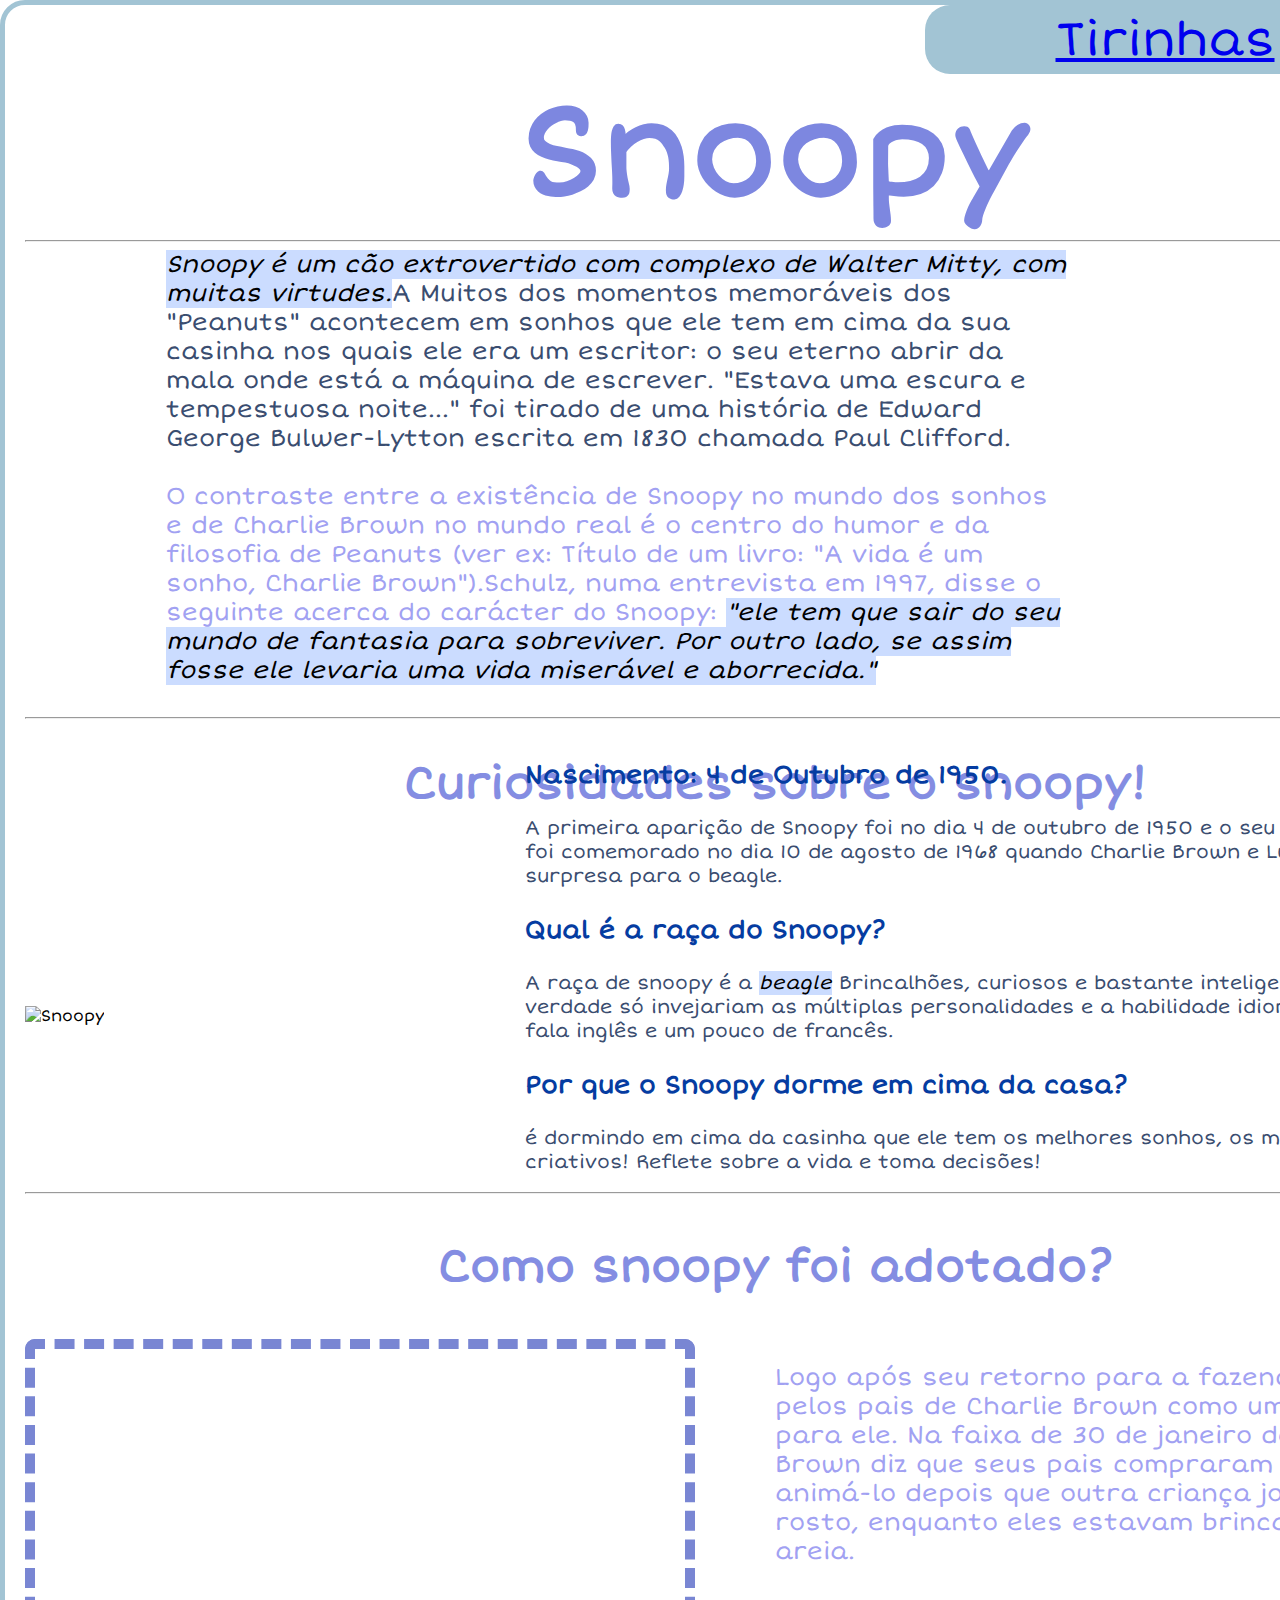
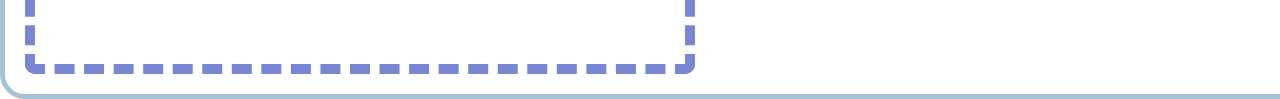
==== copia.html @ 2a8f47b4 "uykkfkudt" ====
<!DOCTYPE html>
<html lang="pt-br" >
   <head>
      <meta charset="UTF-8">
      <meta name="viewport" content="width=device-width, initial,scale= 1.0">
      <link rel="icon" type="image/x-icon" href= "/imagens/favicon.jpg">
      <link rel="stylesheet" type ="text/css" href="/html 1/style.css">

      <title>
       Snoopy
      </title>
   </head> 
   <body>
    <nav>
      <ul>
        <li><a href="/html 1/pagina3.html">Tirinhas</a></li>
      </ul>
    </nav>
    <header style="text-align: center; color:  rgb(125, 135, 224);">
     <b>Snoopy</b>
   </header>
<hr>
   <main>
    <section class="controle-artigos">
      <article style="font-size: 150% ;  color: rgb(58, 77, 112);">
       <mark style="background-color: rgb(203, 220, 255);"><i> Snoopy é um cão extrovertido com complexo de Walter Mitty, com muitas virtudes.</i></mark>A Muitos dos momentos memoráveis dos "Peanuts" acontecem em sonhos que ele tem em cima da sua casinha nos quais ele era um escritor: o seu eterno abrir da mala onde está a máquina de escrever. "Estava uma escura e tempestuosa noite..." foi tirado de uma história de Edward George Bulwer-Lytton escrita em 1830 chamada Paul Clifford. 
    </article>
      <article>
       <p>O contraste entre a existência de Snoopy no mundo dos sonhos e de Charlie Brown no mundo real é o centro do humor e da filosofia de Peanuts (ver ex: Título de um livro: "A vida é um sonho, Charlie Brown").Schulz, numa entrevista em 1997, disse o seguinte acerca do carácter do Snoopy: <mark style="background-color:  rgb(203, 220, 255);"> <i>"ele tem que sair do seu mundo de fantasia para sobreviver. Por outro lado, se assim fosse ele levaria uma vida miserável e aborrecida."</i></mark></p>
    </article>
    </section>
    <aside>
      <img src="https://img1.picmix.com/output/stamp/normal/5/0/3/8/1848305_17e09.png">
    </aside>
    </main>
   

      
    <hr>
     <h2 style=" color: rgb(132, 141, 226);"> Curiosidades sobre o snoopy!</h2>
    <div class= "agrupador";>
     <div class="imagem-destaque">
      <img alt="Snoopy" title="Snoopy" src="https://comosercool.wordpress.com/wp-content/uploads/2012/02/snoopy.jpg?w=450">  
   </div>
      <div class="conteudo">
       <p style="font-size: 159%; color: rgb(5, 60, 161);">
        <b>Nascimento: 4 de Outubro de 1950.</b>
       </p>
    <p style="font-size: 120%; color: rgb(58, 77, 112);">
      A primeira aparição de Snoopy foi no dia 4 de outubro de 1950 e o seu primeiro aniversário foi comemorado no dia 10 de agosto de 1968 quando Charlie Brown e Lucy fizeram uma festa surpresa para o beagle.
    </p>
    <p style="font-size: 159%; color: rgb(5, 60, 161);" >
     <b> Qual é a raça do Snoopy?</b>
    </p>
    <p style="font-size: 120%; color: rgb(58, 77, 112);">
      A raça de snoopy é a <mark style="background-color: rgb(203, 220, 255);"> <i>beagle</mark></i> Brincalhões, curiosos e bastante inteligentes, beagles de verdade só invejariam as múltiplas personalidades e a habilidade idiomática de Snoopy, que fala inglês e um pouco de francês. 
    </p>
    <p style="font-size: 159%; color: rgb(5, 60, 161);">
     <b>Por que o Snoopy dorme em cima da casa?</b>
    </p>
    <p style="font-size: 120%; color: rgb(58, 77, 112);">
      é dormindo em cima da casinha que ele tem os melhores sonhos, os mais incríveis e criativos! Reflete sobre a vida e toma decisões!
    </p>
    </div>
    </div>
    <hr>
    <h3 style=" color: rgb(132, 141, 226);"> Como snoopy foi adotado?</h3>
    <section class="controle">
      <section class="video">
        <iframe width="650" height="315" src="https://www.youtube.com/embed/4twjalDVMEo?si=2OI8JVWED2N4KcBJ" title="YouTube video player" frameborder="0" allow="accelerometer; autoplay; clipboard-write; encrypted-media; gyroscope; picture-in-picture; web-share" referrerpolicy="strict-origin-when-cross-origin" allowfullscreen></iframe>
      </section>
      <div class="texto_video">
        <p>Logo após seu retorno para a fazenda, foi escolhido pelos pais de Charlie Brown como um companheiro para ele. Na faixa de 30 de janeiro de 1972,Charlie Brown diz que seus pais compraram Snoopy para animá-lo depois que outra criança jogou areia em seu rosto, enquanto eles estavam brincando na caixa de areia.</p>
      </div>
    </section>
  
       </body>
      
      </html>
---- html 1/style.css ----
@font-face {
  font-family: Short;
  src: url(./fonts/ShortStack-Regular.ttf)
}

html {
    background-image: url(https://bazarhorizonte.vtexassets.com/arquivos/ids/337670-800-800?v=636304602433300000&width=800&height=800&aspect=true);
  }

header{
    font-size: 800%;
     
  }
header:hover, header:active {font-size: 880%;}
body{
  
    width: 1500px;
    margin: 0 auto;
    background-color: hsl(0, 0%, 100%);
    padding: 0 0px 20px 20px;
    border: 5px solid rgb(162, 196, 212);
    border-radius: 25px 25px 25px 25px;
    font-family: Short;
    

 }
 nav{
  background-color: rgb(162, 196, 212);
  display: flex;
  flex-wrap: wrap;
  margin-left: 900px;
  color: rgb(248, 248, 248);
  font-size: xx-large;
  margin-top: 0px;
  border-radius: 25px 0px 0px 25px;
  font-size: 300%;
  
  }
ul{
 
  display: flex;
  justify-content: space-around;
  gap: 50px;
  list-style: none;
  margin: 0;
  padding: 0;
  width: 80%;

}
ul li {
  background-color: transparent;
  padding: 5px;
  border-radius: 10px;
}
li:hover, li:active {font-size: 120%;}
p{
    color: rgb(161, 161, 242);
    font-size: 150% 
  }
main{
    display: flex;
    gap: 20px;
    justify-content: space-around;
  }
.controle-artigos{
    display: flex;
    flex-direction: column;
    gap: 5px;
    width: 60%;
  }

aside{
    width: 30;
  
  }
  
.agrupador{
    display: flex;
    align-items: center;
  
  }
 .imagem-destaque{
    width: 80%;
  
  }

.conteudo{
    margin: -9px;
    margin-top: -115px;
    margin-left: -26px;
}
  
 h2{
    text-align: center;
    font-size: 280%; 
 } 
h2:hover, h2:active {font-size: 330%;}
  
h3{
    text-align: center;
    font-size: 280%; 
   }

 h3:hover, h3:active {font-size: 330%;}

.controle{
    display: flex;
    justify-content: space-between;
}
.texto_video{
  display: flex;
  flex-direction: column;
  width: 50%;
}
.video{
  display: flex;
  border: 10px dashed rgb(121, 134, 211);
  border-radius: 10px;
}
h5{
  text-align: center;
  font-size: 280%; 
 }

h5:hover, h5:active {font-size: 330%;}

h4 {
  text-align: center;
  font-size: 555%; 


}


.tirinhas_imagens{
  display: flex;
  gap: 170px;
  width: 500%;
}

.tirinhas_imagens2{
  display: flex;
  gap: 170px;
  width: 500%;
}
 
.tirinhas_imagens img{
  border: 10px dashed rgb(121, 134, 211);
}
.tirinhas_imagens2 img{
  border: 10px dashed rgb(121, 134, 211);
}
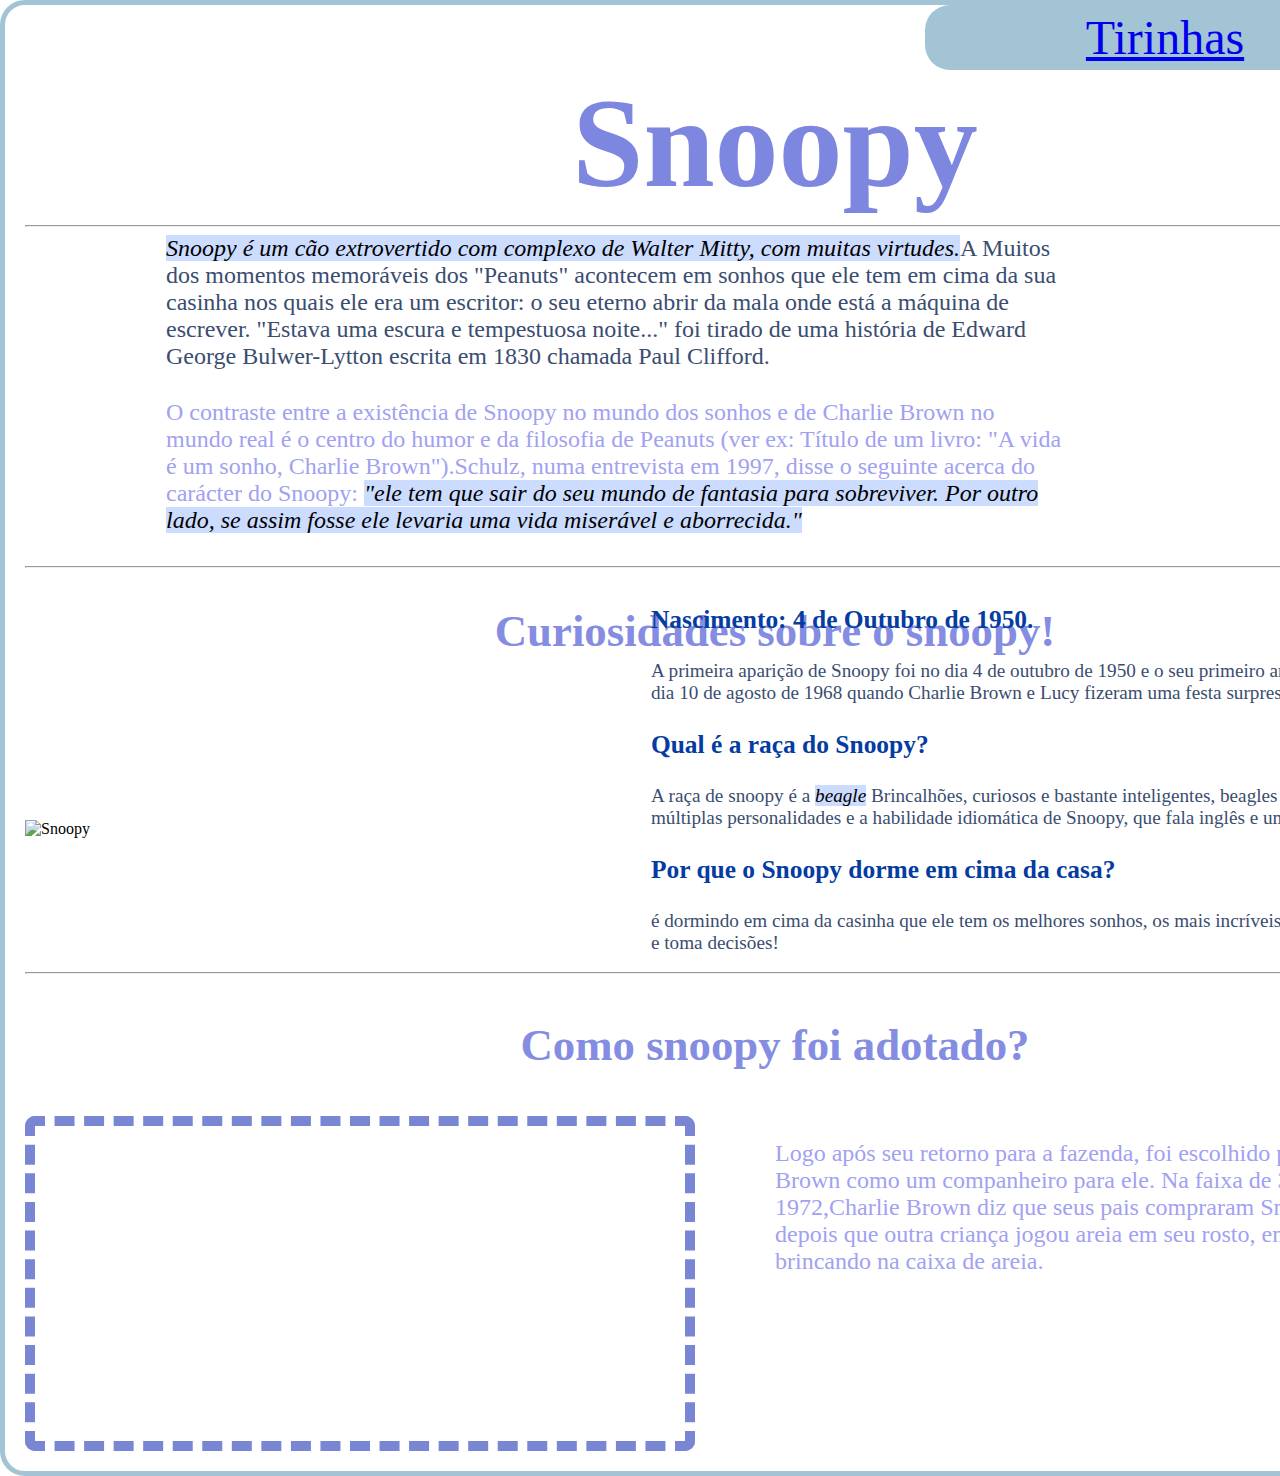
==== commit 603570c2: "\xzx" ====
--- a/copia.html
+++ b/copia.html
@@ -4,7 +4,7 @@
       <meta charset="UTF-8">
       <meta name="viewport" content="width=device-width, initial,scale= 1.0">
       <link rel="icon" type="image/x-icon" href= "/imagens/favicon.jpg">
-      <link rel="stylesheet" type ="text/css" href="/html 1/style.css">
+      <link rel="stylesheet" type ="text/css" href="style.css">
 
       <title>
        Snoopy
--- a/style.css
+++ b/style.css
@@ -0,0 +1,153 @@
+@font-face {
+  font-family: Short;
+  src: url(./fonts/ShortStack-Regular.ttf)
+}
+
+html {
+    background-image: url(https://bazarhorizonte.vtexassets.com/arquivos/ids/337670-800-800?v=636304602433300000&width=800&height=800&aspect=true);
+  }
+
+header{
+    font-size: 800%;
+     
+  }
+header:hover, header:active {font-size: 880%;}
+body{
+  
+    width: 1500px;
+    margin: 0 auto;
+    background-color: hsl(0, 0%, 100%);
+    padding: 0 0px 20px 20px;
+    border: 5px solid rgb(162, 196, 212);
+    border-radius: 25px 25px 25px 25px;
+    font-family: Short;
+    
+
+ }
+ nav{
+  background-color: rgb(162, 196, 212);
+  display: flex;
+  flex-wrap: wrap;
+  margin-left: 900px;
+  color: rgb(248, 248, 248);
+  font-size: xx-large;
+  margin-top: 0px;
+  border-radius: 25px 0px 0px 25px;
+  font-size: 300%;
+  
+  }
+ul{
+ 
+  display: flex;
+  justify-content: space-around;
+  gap: 50px;
+  list-style: none;
+  margin: 0;
+  padding: 0;
+  width: 80%;
+
+}
+ul li {
+  background-color: transparent;
+  padding: 5px;
+  border-radius: 10px;
+}
+li:hover, li:active {font-size: 120%;}
+p{
+    color: rgb(161, 161, 242);
+    font-size: 150% 
+  }
+main{
+    display: flex;
+    gap: 20px;
+    justify-content: space-around;
+  }
+.controle-artigos{
+    display: flex;
+    flex-direction: column;
+    gap: 5px;
+    width: 60%;
+  }
+
+aside{
+    width: 30;
+  
+  }
+  
+.agrupador{
+    display: flex;
+    align-items: center;
+  
+  }
+ .imagem-destaque{
+    width: 80%;
+  
+  }
+
+.conteudo{
+    margin: -9px;
+    margin-top: -115px;
+    margin-left: -26px;
+}
+  
+ h2{
+    text-align: center;
+    font-size: 280%; 
+ } 
+h2:hover, h2:active {font-size: 330%;}
+  
+h3{
+    text-align: center;
+    font-size: 280%; 
+   }
+
+ h3:hover, h3:active {font-size: 330%;}
+
+.controle{
+    display: flex;
+    justify-content: space-between;
+}
+.texto_video{
+  display: flex;
+  flex-direction: column;
+  width: 50%;
+}
+.video{
+  display: flex;
+  border: 10px dashed rgb(121, 134, 211);
+  border-radius: 10px;
+}
+h5{
+  text-align: center;
+  font-size: 280%; 
+ }
+
+h5:hover, h5:active {font-size: 330%;}
+
+h4 {
+  text-align: center;
+  font-size: 555%; 
+
+
+}
+
+
+.tirinhas_imagens{
+  display: flex;
+  gap: 170px;
+  width: 500%;
+}
+
+.tirinhas_imagens2{
+  display: flex;
+  gap: 170px;
+  width: 500%;
+}
+ 
+.tirinhas_imagens img{
+  border: 10px dashed rgb(121, 134, 211);
+}
+.tirinhas_imagens2 img{
+  border: 10px dashed rgb(121, 134, 211);
+}
+
